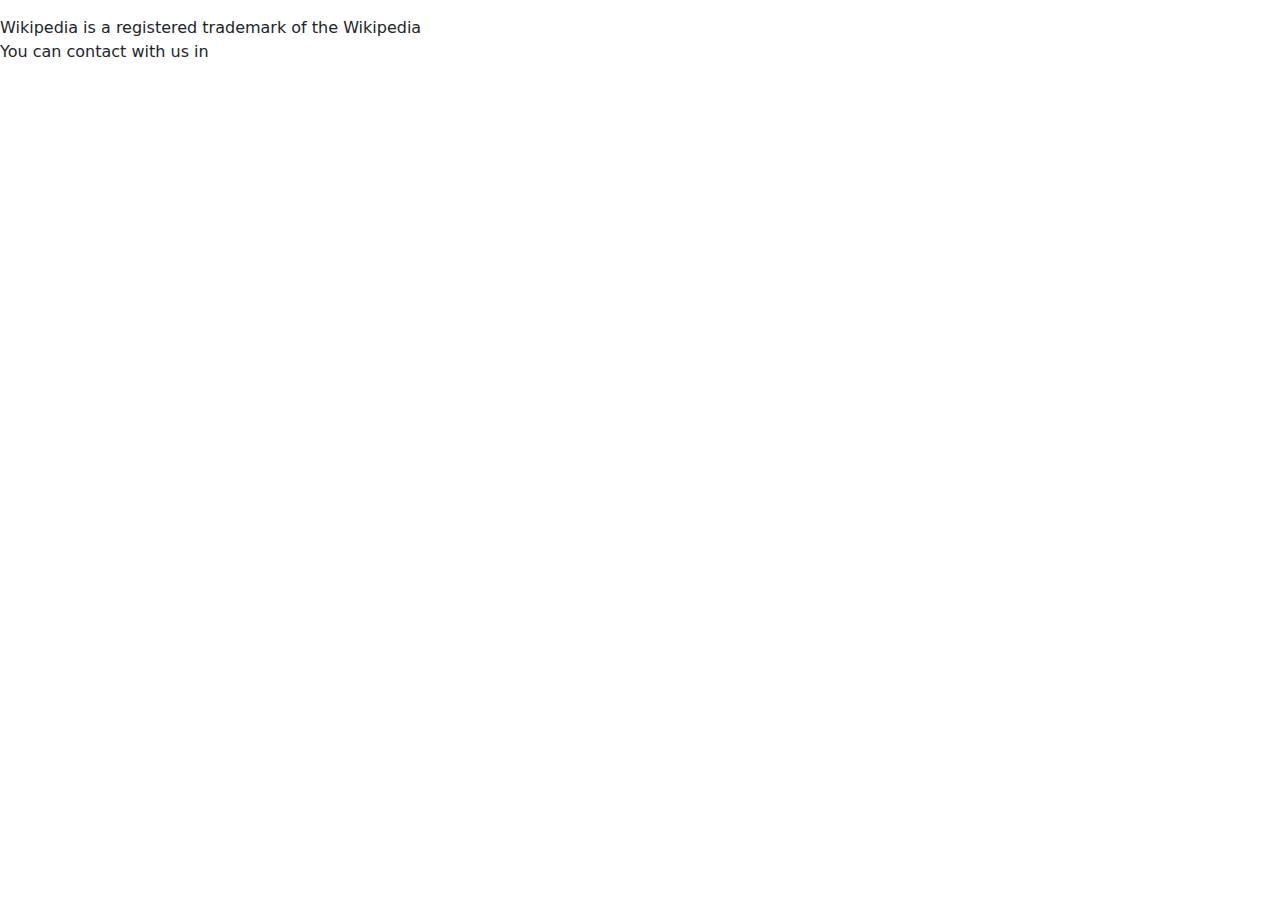
==== pages/consumables/consumables.html @ e59013b5 "Initial commit" ====
<!DOCTYPE html>
<html lang="en">
<head>
  <meta charset="UTF-8">
  <meta name="viewport" content="width=device-width, initial-scale=1.0">
  <script src="https://code.jquery.com/jquery-3.7.1.min.js"integrity="sha256-/JqT3SQfawRcv/BIHPThkBvs0OEvtFFmqPF/lYI/Cxo=" crossorigin="anonymous"></script>
  <script src="/Outward-WebPage/shared/javascript/loadHeader.js"></script>
  <script src="/Outward-WebPage/shared/javascript/loadMenu-Button.js"></script>
  
  <script> const page = "consumables"; </script>
  <script src="consumables.js" defer></script>
  <script src="/Outward-WebPage/shared/javascript/loadTablePage.js" defer></script>
  
  
  <link rel="stylesheet" href="https://cdn.jsdelivr.net/npm/bootstrap@5.3.3/dist/css/bootstrap.min.css">
  <link rel="stylesheet" href="/Outward-WebPage/shared/styles/tablePage.css">
  <link rel="stylesheet" href="/Outward-WebPage/shared/styles/header_footer.css">
  <link rel="stylesheet" href="/Outward-WebPage/pages/skills/skills.css">
  <link rel="stylesheet" href="/Outward-WebPage/fontawesome/css/all.css">
  <link rel="stylesheet" href="https://cdn.datatables.net/2.0.6/css/dataTables.dataTables.css">
  <script src="https://cdn.datatables.net/2.0.6/js/dataTables.js"></script>

  <title>Outward Wikipedia</title>
</head>
<body>

  <div id="menu-button-container"></div>

  <div id="header-container"></div>

  <div class="new-div-container onscreen" id="newDiv">
    <div class="categoryAndDescription col-10" id="categoryAndDescription">
      <p id="page-description"></p>
    </div>
  </div>

  <div class="social" id="social">
    <div class="copyright">
        Wikipedia is a registered trademark of the Wikipedia
    </div>
    <div class="social-apps">
        You can contact with us in 
            <a href="https://www.facebook.com/" target="_blank">
                <i class="fa-brands fa-square-facebook"></i>
            </a>
    </div>
  </div>

<script src="https://code.jquery.com/jquery-3.7.1.min.js"integrity="sha256-/JqT3SQfawRcv/BIHPThkBvs0OEvtFFmqPF/lYI/Cxo=" crossorigin="anonymous"></script>
<script src="https://cdn.jsdelivr.net/npm/@popperjs/core@2.11.8/dist/umd/popper.min.js" integrity="sha384-I7E8VVD/ismYTF4hNIPjVp/Zjvgyol6VFvRkX/vR+Vc4jQkC+hVqc2pM8ODewa9r" crossorigin="anonymous"></script>
<script src="https://cdn.jsdelivr.net/npm/bootstrap@5.3.3/dist/js/bootstrap.min.js" integrity="sha384-0pUGZvbkm6XF6gxjEnlmuGrJXVbNuzT9qBBavbLwCsOGabYfZo0T0to5eqruptLy" crossorigin="anonymous"></script>

</body>
</html>
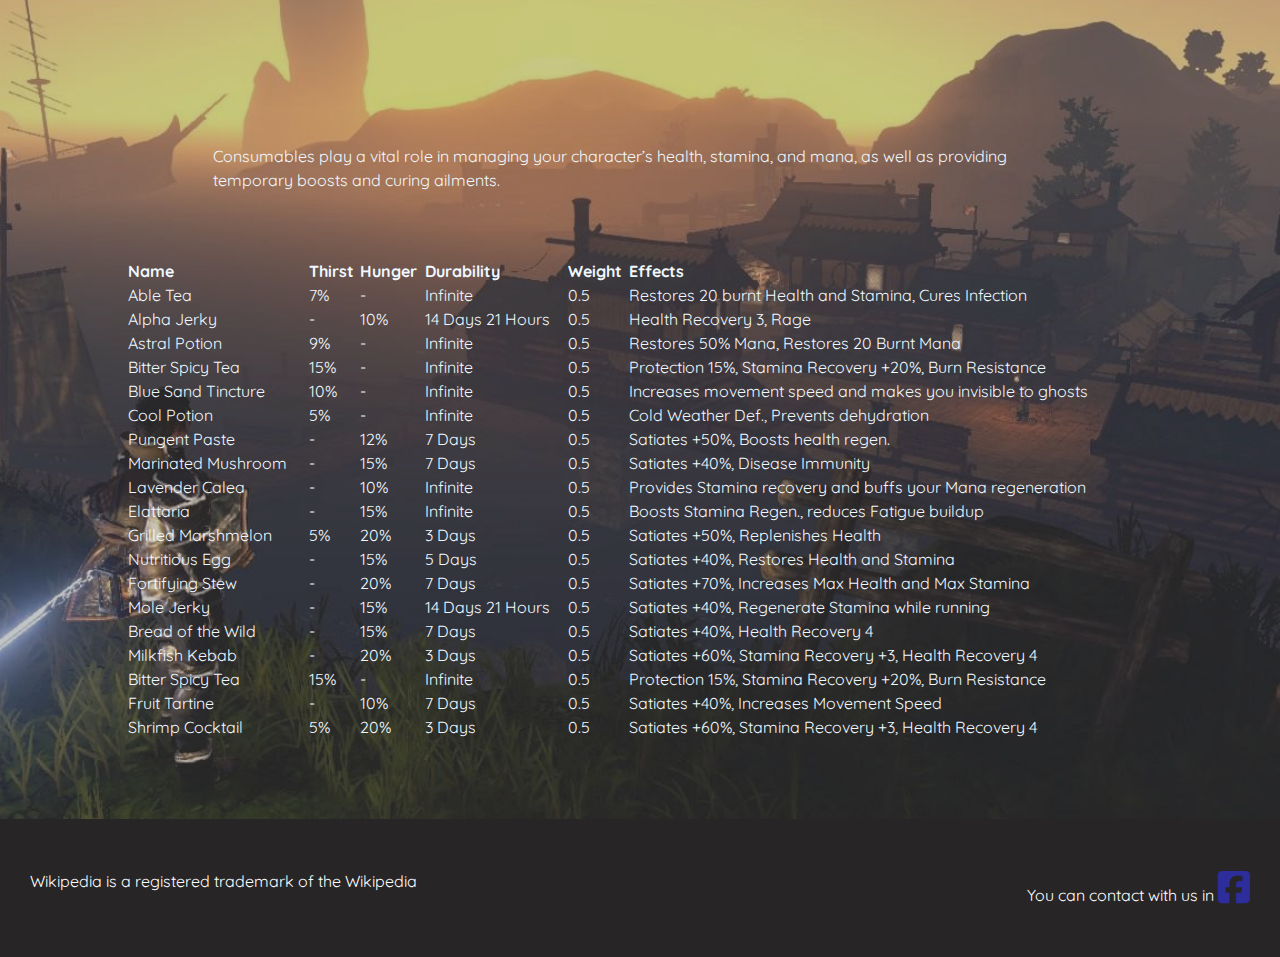
==== commit 418f8986: "fixed paths" ====
--- a/pages/consumables/consumables.html
+++ b/pages/consumables/consumables.html
@@ -4,19 +4,19 @@
   <meta charset="UTF-8">
   <meta name="viewport" content="width=device-width, initial-scale=1.0">
   <script src="https://code.jquery.com/jquery-3.7.1.min.js"integrity="sha256-/JqT3SQfawRcv/BIHPThkBvs0OEvtFFmqPF/lYI/Cxo=" crossorigin="anonymous"></script>
-  <script src="/Outward-WebPage/shared/javascript/loadHeader.js"></script>
-  <script src="/Outward-WebPage/shared/javascript/loadMenu-Button.js"></script>
+  <script src="../../shared/javascript/loadHeader.js"></script>
+  <script src="../../shared/javascript/loadMenu-Button.js"></script>
   
   <script> const page = "consumables"; </script>
   <script src="consumables.js" defer></script>
-  <script src="/Outward-WebPage/shared/javascript/loadTablePage.js" defer></script>
+  <script src="../../shared/javascript/loadTablePage.js" defer></script>
   
   
   <link rel="stylesheet" href="https://cdn.jsdelivr.net/npm/bootstrap@5.3.3/dist/css/bootstrap.min.css">
-  <link rel="stylesheet" href="/Outward-WebPage/shared/styles/tablePage.css">
-  <link rel="stylesheet" href="/Outward-WebPage/shared/styles/header_footer.css">
-  <link rel="stylesheet" href="/Outward-WebPage/pages/skills/skills.css">
-  <link rel="stylesheet" href="/Outward-WebPage/fontawesome/css/all.css">
+  <link rel="stylesheet" href="../../shared/styles/tablePage.css">
+  <link rel="stylesheet" href="../../shared/styles/header_footer.css">
+  <link rel="stylesheet" href="../../pages/skills/skills.css">
+  <link rel="stylesheet" href="../../fontawesome/css/all.css">
   <link rel="stylesheet" href="https://cdn.datatables.net/2.0.6/css/dataTables.dataTables.css">
   <script src="https://cdn.datatables.net/2.0.6/js/dataTables.js"></script>
 
--- a/shared/styles/tablePage.css
+++ b/shared/styles/tablePage.css
@@ -0,0 +1,51 @@
+.new-div-container{
+    display: flex;
+    flex-direction: column;
+    width: 80%;
+    padding-top: 5%;
+    margin: 80px auto;
+    color: aliceblue;
+}
+
+.imgAndTitleDivContainer{
+display: flex;
+text-align: center;
+justify-content: center;
+gap: 0.5rem;
+flex-wrap: wrap;
+}
+
+
+.categoryAndDescription{
+    margin: 0 auto;
+    padding-bottom: 5%;
+    flex-wrap: wrap;
+}
+
+.category-imgAndTitleDiv{
+    width: 84px;
+    border: 2px solid black;
+}
+.category-image{
+    width: 84px;
+    height: 128px;
+    border: 2px solid black;
+}
+
+.hover:hover{
+    box-shadow: grey 0px 0px 20px;
+}
+
+.dt-container{
+    border: 1px solid black;
+    border-radius: 5px;
+    background-color: #41275c;
+    padding: 20px;
+    width: 100%;
+    overflow-x: auto; 
+    margin-bottom: 5%;
+}
+
+.dataTable{
+    width: 100% !important;
+}--- a/shared/styles/header_footer.css
+++ b/shared/styles/header_footer.css
@@ -0,0 +1,229 @@
+@import url('https://fonts.googleapis.com/css2?family=IBM+Plex+Sans:ital,wght@0,100;0,200;0,300;0,400;0,500;0,600;0,700;1,100;1,200;1,300;1,400;1,500;1,600;1,700&display=swap');
+@import url('https://fonts.googleapis.com/css2?family=Roboto+Slab:wght@100..900&display=swap');
+@import url('https://fonts.googleapis.com/css2?family=Quicksand:wght@300..700&family=Roboto+Slab:wght@100..900&display=swap');
+
+
+*
+{
+    box-sizing: border-box;
+    margin: 0;
+    padding: 0;
+}
+
+
+body{
+    font-family: 'Quicksand', sans-serif;
+    background-image: url(../../Images/general_Images/Outward-landscape2.png);
+    background-repeat: no-repeat;
+    background-position: center;
+    background-size: cover;
+    background-attachment:fixed;
+    margin: 0;
+    padding: 0;
+    min-height: 100vh;
+    display: flex;
+    flex-direction: column;
+    justify-content: center;
+}
+
+.red-bg{
+    background-color: red;
+    color: white;
+}
+.black-bg{
+    background-color: black;
+    color: white;
+}
+
+.roboto-normal{
+    font-family: 'Roboto Slab', serif;
+}
+
+
+.roboto-light{
+    font-family: 'Roboto Slab', serif;
+    color:rgb(218, 215, 215);
+}
+
+.hidden{
+    display: none;
+}
+
+.letter-space-4px{
+    letter-spacing: 4px;
+}
+
+
+.header{
+    height: 80px;
+    z-index:100;
+    box-shadow: 0px 4px 8px black;
+    background-color: #311d47;
+    position: fixed;
+}
+
+.header li{
+    text-decoration: none;
+    list-style-type: none;
+}
+
+.menu-logo-image{
+    width: 340px;
+    cursor: pointer;
+}
+
+.logo-image{
+    width: 340px;
+}
+
+.nav-menu{
+    width: 60%;
+    height: 80px;
+}
+
+.nav-menu > ul > li:hover > ul{
+    display: block;
+}
+
+.nav-menu > ul > li{
+    position: relative;
+}
+
+.nav-menu > ul ul
+{
+    display: none;
+    position:absolute;
+    margin: 0;
+    padding: 0;
+    text-align: center;
+    border-radius: 5px;
+    left: 50%;
+    transform: translate(-50%);
+    background-color:#311d47;
+    box-shadow: 0px 4px 8px black;
+}
+
+.nav-menu li li:first-child
+{
+    padding-top: 20px;
+}
+
+.nav-menu li li
+{
+    padding: 15px;
+}
+
+.nav-menu li li:hover
+{
+    padding: 15px;
+    color: rgb(255, 255, 255);
+    border-top: 1px solid rgb(138, 136, 136);
+    border-bottom: 1px solid rgb(138, 136, 136);
+    transition: all 0.3s ease;
+}
+
+.nav-menu a{
+    font-family: 'Quicksand', sans-serif;
+    font-weight: bold;
+    font-size: 1.2rem;
+    text-decoration: none;
+    color: rgb(204, 202, 202);
+}
+
+.button-small-screen{
+    text-align: right;
+    font-size: 30px;
+    padding-right: 30px; 
+}
+
+.modal-dialog{
+    margin: 0;
+}
+
+.modal-content{
+    background-color: #311d47;
+    border-bottom: none;
+    border-top: none;
+}
+
+.modal-body{
+    display: flex;
+    flex-direction: column;
+    align-items: center;
+}
+
+.modal-header,.modal-footer {
+    border-bottom: none;
+    border-top: none;
+}
+
+.modal-header .btn-close{
+    font-size: 20px;
+}
+
+.modal-header img{
+    height: 70%;
+    width: 70%;
+}
+
+.modal-menu a{
+    text-decoration: none;
+    color: white;
+}
+
+.modal-menu li li a:hover{
+    text-decoration:underline;
+}
+
+.social
+{
+    margin-top: auto;
+    bottom: 0;
+    display: flex;
+    padding: 50px 30px;
+    background-color: rgb(39, 37, 37);
+    justify-content: space-between;
+    gap: 3rem;
+}
+
+.copyright
+{
+    color: white;
+    font-family: 'Quicksand', sans-serif;
+}
+
+.social-apps
+{
+    color: white;
+    font-family: 'Quicksand', sans-serif;
+}
+.social-apps i
+{
+    font-size: 2.3rem;
+    color: rgb(45, 45, 156);
+}
+
+@media only screen and (max-width: 992px) {
+    .nav-menu{
+        display: none !important;
+    }
+
+    .header{
+        height: 61px;
+    }
+
+    .menu-logo-image{
+        width: 260px;
+    }
+    
+    .logo-image{
+        width: 260px;
+    }
+
+    .social-apps{
+        font-size: 15px;
+    }
+    .social{
+        font-size: 15px;
+    }
+  }--- a/pages/skills/skills.css
+++ b/pages/skills/skills.css
@@ -0,0 +1,74 @@
+.trainers{
+    margin: 100px auto 0;
+    padding-top: 5%;
+    color: white;
+}
+
+.trainer-image{
+    width: 80px;
+    height: 80px;
+    text-align: center;
+    object-fit: contain;
+}
+
+.trainer-image img{
+    max-width: 100%;
+    height: auto; 
+}
+
+#skillsDiv{
+    animation-duration: 15s;
+    animation-delay: 2s;
+}
+
+.skills{
+    color: aliceblue;
+}
+
+/* .skill-image{
+    width: 70px;
+    height: 84px;
+}
+ */
+
+ .skill{
+    overflow:hidden ;
+ }
+
+.skill-image img{
+    width: 70px;
+    height: 84px;
+}
+
+.skill-title{
+    background-color: rgb(51, 51, 51);
+}
+
+.social
+{
+    margin-top: auto;
+    bottom: 0;
+    display: flex;
+    padding: 50px 30px;
+    background-color: rgb(39, 37, 37);
+    justify-content: space-between;
+    
+    
+}
+.copyright
+{
+    color: white;
+    font-family: 'Quicksand', sans-serif;
+}
+
+.social-apps
+{
+    color: white;
+    font-family: 'Quicksand', sans-serif;
+}
+.social-apps i
+{
+    font-size: 2.3rem;
+    color: rgb(45, 45, 156);
+}
+
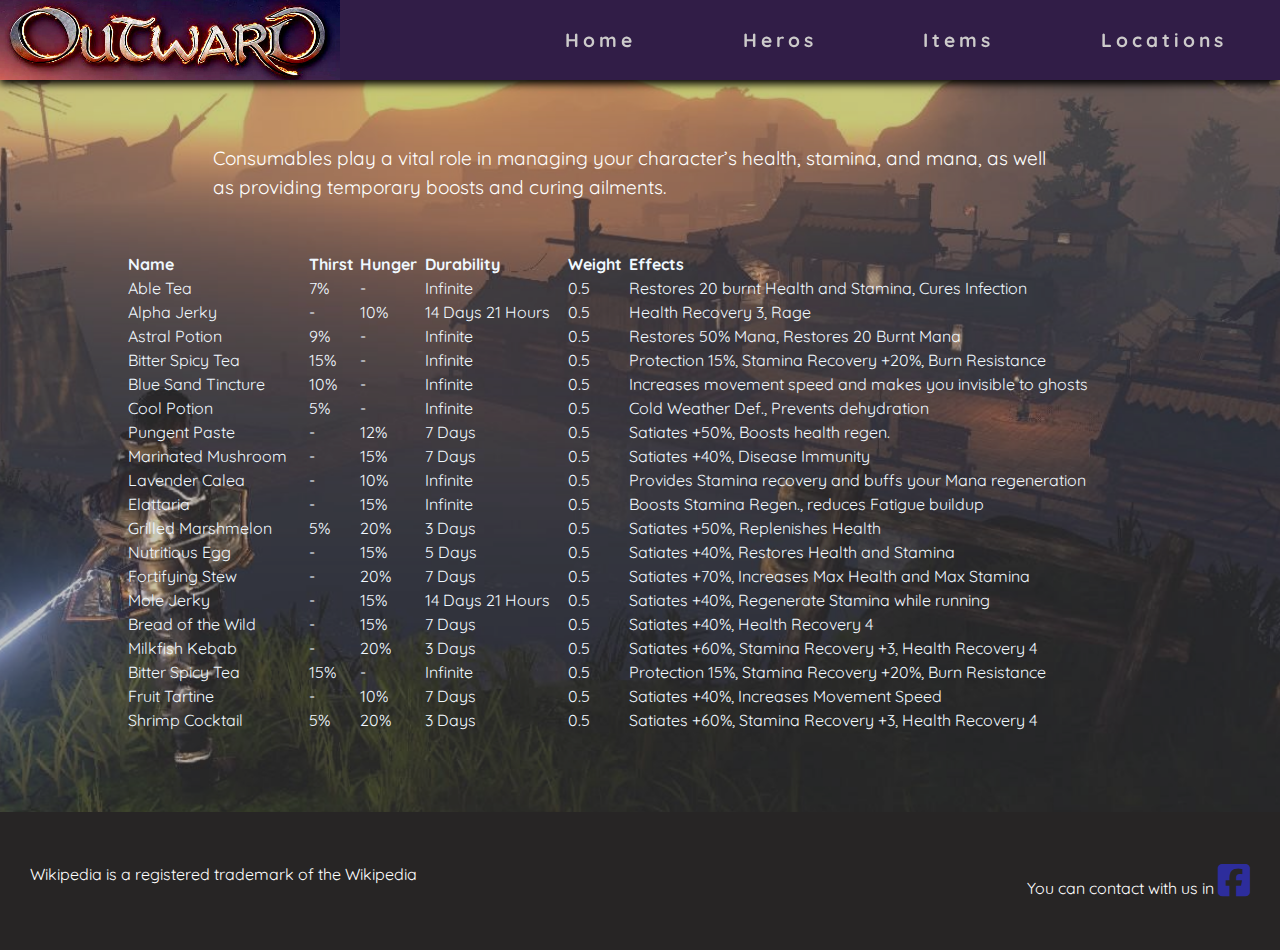
==== commit e91cf4e7: "fixes responsive and location" ====
--- a/pages/consumables/consumables.html
+++ b/pages/consumables/consumables.html
@@ -17,6 +17,7 @@
   <link rel="stylesheet" href="../../shared/styles/header_footer.css">
   <link rel="stylesheet" href="../../pages/skills/skills.css">
   <link rel="stylesheet" href="../../fontawesome/css/all.css">
+  <link rel="stylesheet" href="../../shared/styles/responsive.css">
   <link rel="stylesheet" href="https://cdn.datatables.net/2.0.6/css/dataTables.dataTables.css">
   <script src="https://cdn.datatables.net/2.0.6/js/dataTables.js"></script>
 
--- a/shared/styles/header_footer.css
+++ b/shared/styles/header_footer.css
@@ -166,26 +166,54 @@
     width: 70%;
 }
 
-.modal-menu a{
+.modal-menu{
+    width: 180px;
+}
+
+.modal-menu a,p{
     text-decoration: none;
     color: white;
+    font-size: 19px;
+    margin-bottom: 0;
+}
+
+.modal-menu a:hover{
+    letter-spacing: 1px;
+    transition: letter-spacing 0.3s ease;
 }
 
 .modal-menu li li a:hover{
     text-decoration:underline;
 }
 
+.modal-menu ul, 
+.modal-menu ul ul {
+    list-style-type: none;
+    padding-left: 0;
+    margin-bottom: 10px;
+}
+
+.modal-menu li {
+    padding-left: 1rem;
+}
+
+.modal-menu li > a :hover, .modal-menu ul li > a :hover {
+    text-decoration:underline;
+}
+
+.category-imgAndTitleDiv p{
+    font-size: 16px;
+}
+
 .social
 {
+    display: flex;
     margin-top: auto;
     bottom: 0;
-    display: flex;
     padding: 50px 30px;
     background-color: rgb(39, 37, 37);
     justify-content: space-between;
-    gap: 3rem;
-}
-
+}
 .copyright
 {
     color: white;
@@ -196,11 +224,20 @@
 {
     color: white;
     font-family: 'Quicksand', sans-serif;
+    text-align: right;
 }
 .social-apps i
 {
-    font-size: 2.3rem;
+    font-size: 30px;
     color: rgb(45, 45, 156);
+}
+
+div.dt-container .dt-input {
+    background-color: #41275c !important;
+}
+
+#dt-length-0{
+    margin-right: 5px;
 }
 
 @media only screen and (max-width: 992px) {
@@ -215,7 +252,7 @@
     .menu-logo-image{
         width: 260px;
     }
-    
+
     .logo-image{
         width: 260px;
     }
@@ -226,4 +263,17 @@
     .social{
         font-size: 15px;
     }
-  }+
+}
+
+
+@media only screen and (max-width: 768px) {
+    
+    .categoryAndDescription{
+        width: 100% !important; 
+    }
+
+    .new-div-container{
+        width: 90% !important;
+    }
+}--- a/pages/skills/skills.css
+++ b/pages/skills/skills.css
@@ -16,32 +16,80 @@
     height: auto; 
 }
 
+
+#trainersList{
+    flex-wrap: wrap;
+}
+
+.skill-tree-image{
+    width: 348.3px;
+    height: 393.3px;
+}
+
+.skill-tree-image img{
+    width: 100%;
+    height: 100%;
+}
+
+.trainer-attributes{
+    background-color:rgb(22, 23, 30) ; 
+}
+
+.filter-button-skills{
+    font-size: 17px;
+    padding: 9px;
+    border-radius: 5px;
+    background-color: rgb(30, 11, 3);
+    color: rgb(180, 177, 177);
+    border-color: black;
+}
+
+.filter-button-equipment{
+    font-size: 17px;
+    padding: 9px;
+    border-radius: 5px;
+    background-color: rgb(96, 79, 58);
+    color: rgb(180, 177, 177);
+    border-color: black;
+}
+
 #skillsDiv{
     animation-duration: 15s;
     animation-delay: 2s;
+}
+
+.all-skills
+{
+    flex-wrap: wrap; 
+    gap: 10px;
+    margin-top: 10px;
+}
+
+.skill-list{
+    flex: 1 1 calc(50% - 10px); 
+    padding: 20px;
+    box-sizing: border-box;
 }
 
 .skills{
     color: aliceblue;
 }
 
-/* .skill-image{
-    width: 70px;
-    height: 84px;
-}
- */
-
  .skill{
     overflow:hidden ;
  }
 
 .skill-image img{
-    width: 70px;
-    height: 84px;
+    width: 58px;
+    height: 88.36px;
 }
 
 .skill-title{
     background-color: rgb(51, 51, 51);
+}
+
+.skill-list{
+    background-color: rgb(22, 23, 30);
 }
 
 .social
@@ -72,3 +120,10 @@
     color: rgb(45, 45, 156);
 }
 
+@media only screen and (max-width: 768px) {
+    
+    .all-skills{
+        width: 80% !important;
+    }
+}
+
--- a/shared/styles/responsive.css
+++ b/shared/styles/responsive.css
@@ -0,0 +1,2 @@
+
+
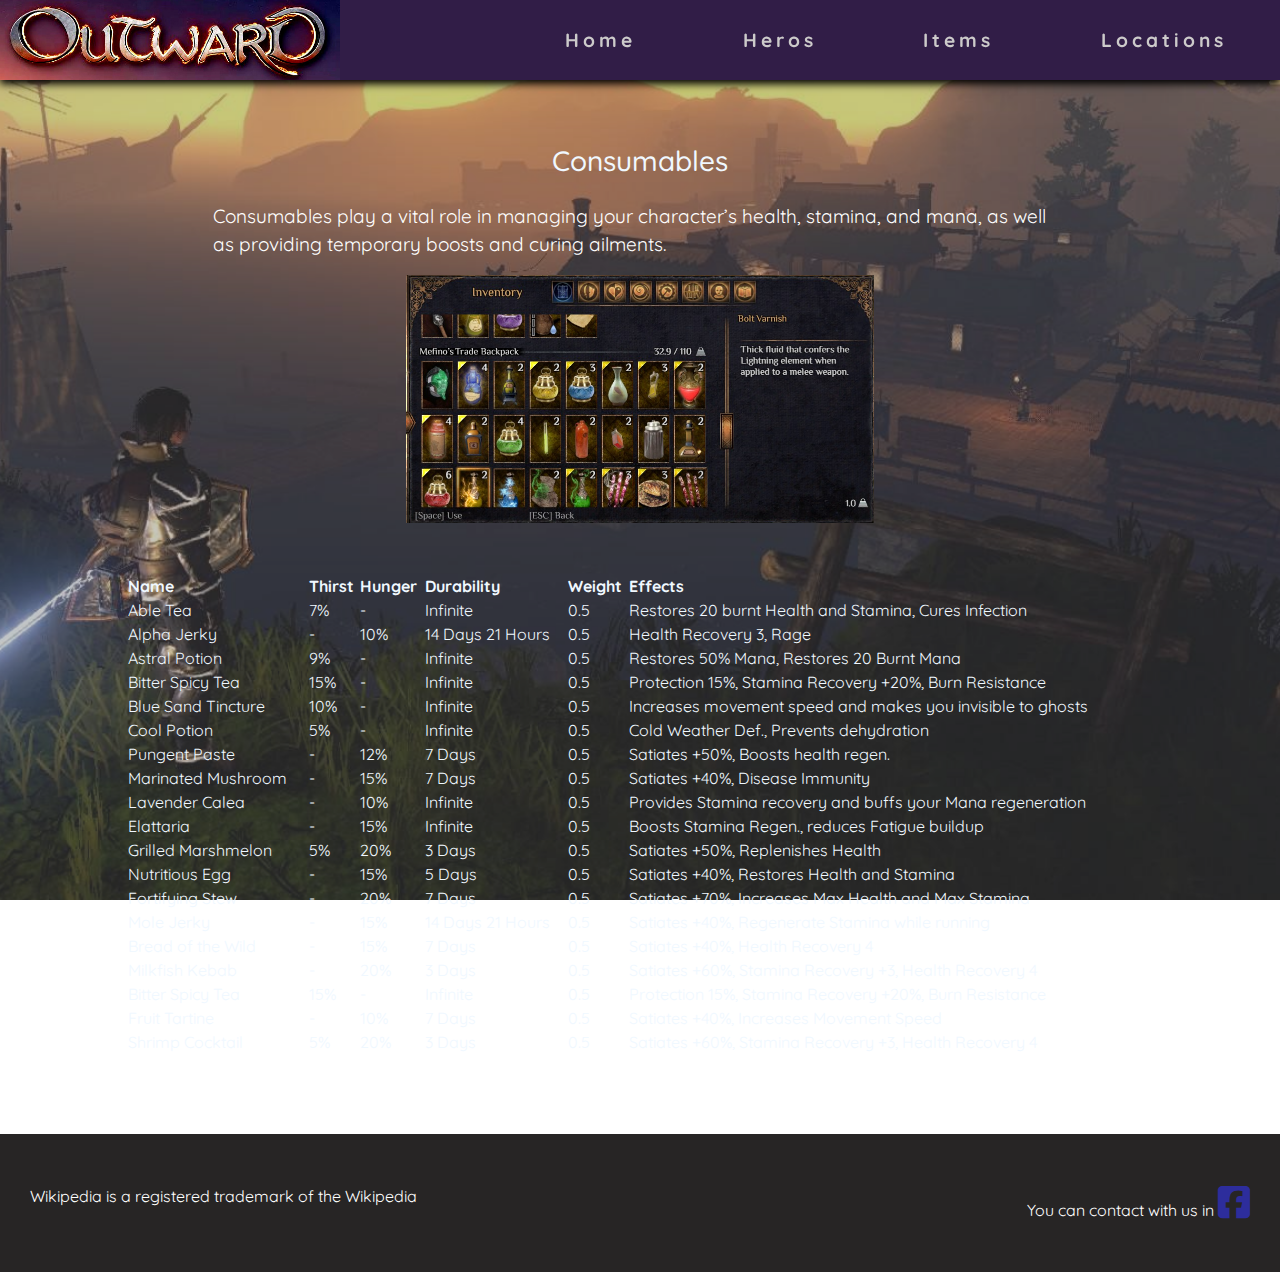
==== commit 12afcc52: "last fixes" ====
--- a/pages/consumables/consumables.html
+++ b/pages/consumables/consumables.html
@@ -8,7 +8,6 @@
   <script src="../../shared/javascript/loadMenu-Button.js"></script>
   
   <script> const page = "consumables"; </script>
-  <script src="consumables.js" defer></script>
   <script src="../../shared/javascript/loadTablePage.js" defer></script>
   
   
@@ -30,8 +29,12 @@
   <div id="header-container"></div>
 
   <div class="new-div-container onscreen" id="newDiv">
-    <div class="categoryAndDescription col-10" id="categoryAndDescription">
+    <div class="categoryAndDescription d-flex gap-3 col-10 justify-content-center align-items-center" id="categoryAndDescription">
+      <h3 id="headline"></h3>
       <p id="page-description"></p>
+      <div class="page-image-container">
+        <img src="../../Images/consumables/consumables.png" alt="sets">
+      </div>
     </div>
   </div>
 
--- a/shared/styles/header_footer.css
+++ b/shared/styles/header_footer.css
@@ -9,7 +9,6 @@
     margin: 0;
     padding: 0;
 }
-
 
 body{
     font-family: 'Quicksand', sans-serif;
@@ -18,12 +17,10 @@
     background-position: center;
     background-size: cover;
     background-attachment:fixed;
-    margin: 0;
-    padding: 0;
-    min-height: 100vh;
     display: flex;
     flex-direction: column;
     justify-content: center;
+    min-height: 100vh ;
 }
 
 .red-bg{
@@ -240,6 +237,19 @@
     margin-right: 5px;
 }
 
+
+
+
+.page-image-container{
+    width: 468.5px;
+    height: 248.5px;
+}
+
+.page-image-container img{
+    width: 100%;
+    height: 100%;
+}
+
 @media only screen and (max-width: 992px) {
     .nav-menu{
         display: none !important;
@@ -276,4 +286,19 @@
     .new-div-container{
         width: 90% !important;
     }
-}+
+    .page-image-container{
+        width: 374.8px;
+        height: 198.8px;
+    }
+
+    #page-description{
+        font-size: 17px;
+    }
+
+    #example{
+        font-size: 10px;
+    }
+
+}
+
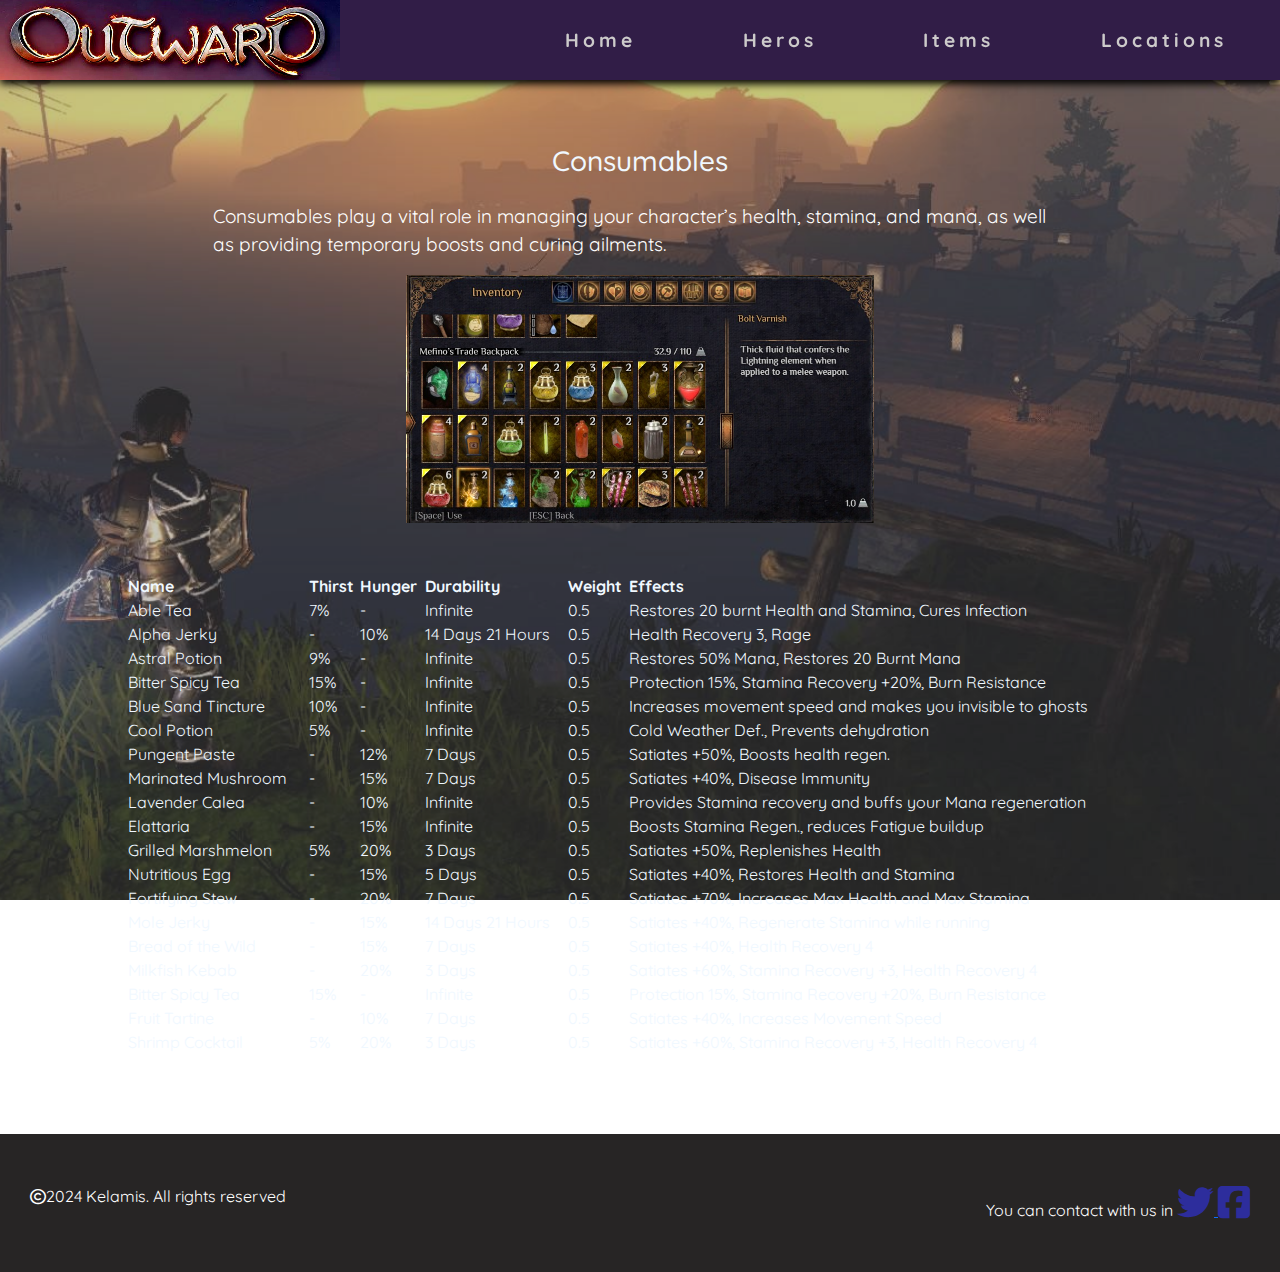
==== commit aac5590b: "final" ====
--- a/pages/consumables/consumables.html
+++ b/pages/consumables/consumables.html
@@ -6,10 +6,8 @@
   <script src="https://code.jquery.com/jquery-3.7.1.min.js"integrity="sha256-/JqT3SQfawRcv/BIHPThkBvs0OEvtFFmqPF/lYI/Cxo=" crossorigin="anonymous"></script>
   <script src="../../shared/javascript/loadHeader.js"></script>
   <script src="../../shared/javascript/loadMenu-Button.js"></script>
-  
   <script> const page = "consumables"; </script>
   <script src="../../shared/javascript/loadTablePage.js" defer></script>
-  
   
   <link rel="stylesheet" href="https://cdn.jsdelivr.net/npm/bootstrap@5.3.3/dist/css/bootstrap.min.css">
   <link rel="stylesheet" href="../../shared/styles/tablePage.css">
@@ -40,13 +38,15 @@
 
   <div class="social" id="social">
     <div class="copyright">
-        Wikipedia is a registered trademark of the Wikipedia
+      <i class="fa-regular fa-copyright"></i></i>2024 Kelamis. All rights reserved
     </div>
-    <div class="social-apps">
-        You can contact with us in 
-            <a href="https://www.facebook.com/" target="_blank">
-                <i class="fa-brands fa-square-facebook"></i>
-            </a>
+    <div class="social-apps">You can contact with us in
+      <a href="https://x.com/" target="_blank">
+        <i class="fa-brands fa-twitter"></i>
+      </a>
+      <a href="https://www.facebook.com/" target="_blank">
+        <i class="fa-brands fa-square-facebook"></i>
+      </a>
     </div>
   </div>
 
--- a/shared/styles/tablePage.css
+++ b/shared/styles/tablePage.css
@@ -14,7 +14,6 @@
 gap: 0.5rem;
 flex-wrap: wrap;
 }
-
 
 .categoryAndDescription{
     margin: 0 auto;
--- a/shared/styles/header_footer.css
+++ b/shared/styles/header_footer.css
@@ -2,14 +2,12 @@
 @import url('https://fonts.googleapis.com/css2?family=Roboto+Slab:wght@100..900&display=swap');
 @import url('https://fonts.googleapis.com/css2?family=Quicksand:wght@300..700&family=Roboto+Slab:wght@100..900&display=swap');
 
-
 *
 {
     box-sizing: border-box;
     margin: 0;
     padding: 0;
 }
-
 body{
     font-family: 'Quicksand', sans-serif;
     background-image: url(../../Images/general_Images/Outward-landscape2.png);
@@ -22,7 +20,6 @@
     justify-content: center;
     min-height: 100vh ;
 }
-
 .red-bg{
     background-color: red;
     color: white;
@@ -31,26 +28,19 @@
     background-color: black;
     color: white;
 }
-
 .roboto-normal{
     font-family: 'Roboto Slab', serif;
 }
-
-
 .roboto-light{
     font-family: 'Roboto Slab', serif;
     color:rgb(218, 215, 215);
 }
-
 .hidden{
     display: none;
 }
-
 .letter-space-4px{
     letter-spacing: 4px;
 }
-
-
 .header{
     height: 80px;
     z-index:100;
@@ -58,34 +48,27 @@
     background-color: #311d47;
     position: fixed;
 }
-
 .header li{
     text-decoration: none;
     list-style-type: none;
 }
-
 .menu-logo-image{
     width: 340px;
     cursor: pointer;
 }
-
 .logo-image{
     width: 340px;
 }
-
 .nav-menu{
     width: 60%;
     height: 80px;
 }
-
 .nav-menu > ul > li:hover > ul{
     display: block;
 }
-
 .nav-menu > ul > li{
     position: relative;
 }
-
 .nav-menu > ul ul
 {
     display: none;
@@ -99,17 +82,14 @@
     background-color:#311d47;
     box-shadow: 0px 4px 8px black;
 }
-
 .nav-menu li li:first-child
 {
     padding-top: 20px;
 }
-
 .nav-menu li li
 {
     padding: 15px;
 }
-
 .nav-menu li li:hover
 {
     padding: 15px;
@@ -118,7 +98,6 @@
     border-bottom: 1px solid rgb(138, 136, 136);
     transition: all 0.3s ease;
 }
-
 .nav-menu a{
     font-family: 'Quicksand', sans-serif;
     font-weight: bold;
@@ -126,82 +105,66 @@
     text-decoration: none;
     color: rgb(204, 202, 202);
 }
-
 .button-small-screen{
     text-align: right;
     font-size: 30px;
     padding-right: 30px; 
 }
-
 .modal-dialog{
     margin: 0;
 }
-
 .modal-content{
     background-color: #311d47;
     border-bottom: none;
     border-top: none;
 }
-
 .modal-body{
     display: flex;
     flex-direction: column;
     align-items: center;
 }
-
 .modal-header,.modal-footer {
     border-bottom: none;
     border-top: none;
 }
-
 .modal-header .btn-close{
     font-size: 20px;
 }
-
 .modal-header img{
     height: 70%;
     width: 70%;
 }
-
 .modal-menu{
     width: 180px;
 }
-
 .modal-menu a,p{
     text-decoration: none;
     color: white;
     font-size: 19px;
     margin-bottom: 0;
 }
-
 .modal-menu a:hover{
     letter-spacing: 1px;
     transition: letter-spacing 0.3s ease;
 }
-
 .modal-menu li li a:hover{
     text-decoration:underline;
 }
-
 .modal-menu ul, 
 .modal-menu ul ul {
     list-style-type: none;
     padding-left: 0;
     margin-bottom: 10px;
 }
-
 .modal-menu li {
     padding-left: 1rem;
 }
-
 .modal-menu li > a :hover, .modal-menu ul li > a :hover {
     text-decoration:underline;
 }
-
 .category-imgAndTitleDiv p{
     font-size: 16px;
 }
-
 .social
 {
     display: flex;
@@ -216,7 +179,6 @@
     color: white;
     font-family: 'Quicksand', sans-serif;
 }
-
 .social-apps
 {
     color: white;
@@ -228,7 +190,6 @@
     font-size: 30px;
     color: rgb(45, 45, 156);
 }
-
 div.dt-container .dt-input {
     background-color: #41275c !important;
 }
@@ -236,15 +197,10 @@
 #dt-length-0{
     margin-right: 5px;
 }
-
-
-
-
 .page-image-container{
     width: 468.5px;
     height: 248.5px;
 }
-
 .page-image-container img{
     width: 100%;
     height: 100%;
@@ -273,9 +229,7 @@
     .social{
         font-size: 15px;
     }
-
-}
-
+}
 
 @media only screen and (max-width: 768px) {
     
@@ -299,6 +253,13 @@
     #example{
         font-size: 10px;
     }
-
-}
-
+}
+
+@media only screen and (max-width: 480px) {
+
+    body{
+        background-image: none;
+        background-color: rgb(59, 59, 59);
+    }
+}
+
--- a/pages/skills/skills.css
+++ b/pages/skills/skills.css
@@ -100,8 +100,6 @@
     padding: 50px 30px;
     background-color: rgb(39, 37, 37);
     justify-content: space-between;
-    
-    
 }
 .copyright
 {
@@ -114,6 +112,7 @@
     color: white;
     font-family: 'Quicksand', sans-serif;
 }
+
 .social-apps i
 {
     font-size: 2.3rem;
@@ -125,5 +124,4 @@
     .all-skills{
         width: 80% !important;
     }
-}
-
+}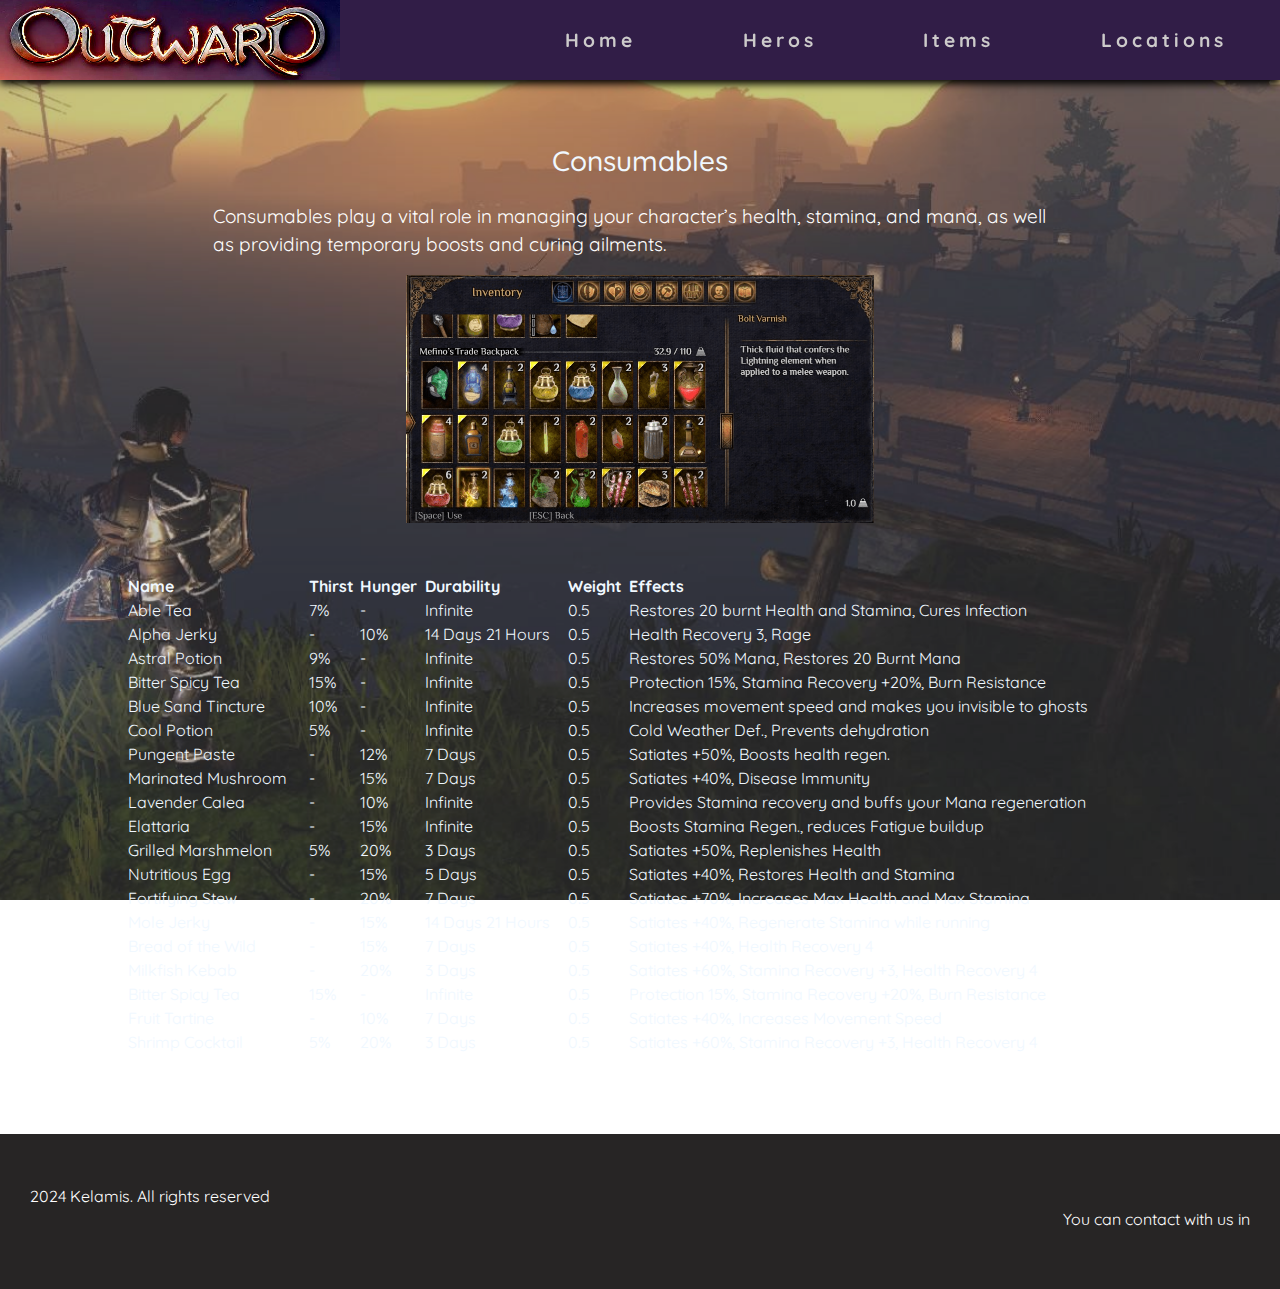
==== commit 695bd877: "final push" ====
--- a/pages/consumables/consumables.html
+++ b/pages/consumables/consumables.html
@@ -13,8 +13,7 @@
   <link rel="stylesheet" href="../../shared/styles/tablePage.css">
   <link rel="stylesheet" href="../../shared/styles/header_footer.css">
   <link rel="stylesheet" href="../../pages/skills/skills.css">
-  <link rel="stylesheet" href="../../fontawesome/css/all.css">
-  <link rel="stylesheet" href="../../shared/styles/responsive.css">
+  <link rel="stylesheet" href="https://cdnjs.cloudflare.com/ajax/libs/font-awesome/6.5.2/css/all.min.css" integrity="sha512-SnH5WK+bZxgPHs44uWIX+LLJAJ9/2PkPKZ5QiAj6Ta86w+fsb2TkcmfRyVX3pBnMFcV7oQPJkl9QevSCWr3W6A==" crossorigin="anonymous" referrerpolicy="no-referrer" />
   <link rel="stylesheet" href="https://cdn.datatables.net/2.0.6/css/dataTables.dataTables.css">
   <script src="https://cdn.datatables.net/2.0.6/js/dataTables.js"></script>
 
@@ -41,11 +40,11 @@
       <i class="fa-regular fa-copyright"></i></i>2024 Kelamis. All rights reserved
     </div>
     <div class="social-apps">You can contact with us in
-      <a href="https://x.com/" target="_blank">
+      <a href="https://x.com/" style="text-decoration: none;" target="_blank">
         <i class="fa-brands fa-twitter"></i>
       </a>
-      <a href="https://www.facebook.com/" target="_blank">
-        <i class="fa-brands fa-square-facebook"></i>
+      <a href="https://www.facebook.com/" style="text-decoration: none;" target="_blank">
+          <i class="fa-brands fa-square-facebook" ></i>
       </a>
     </div>
   </div>
